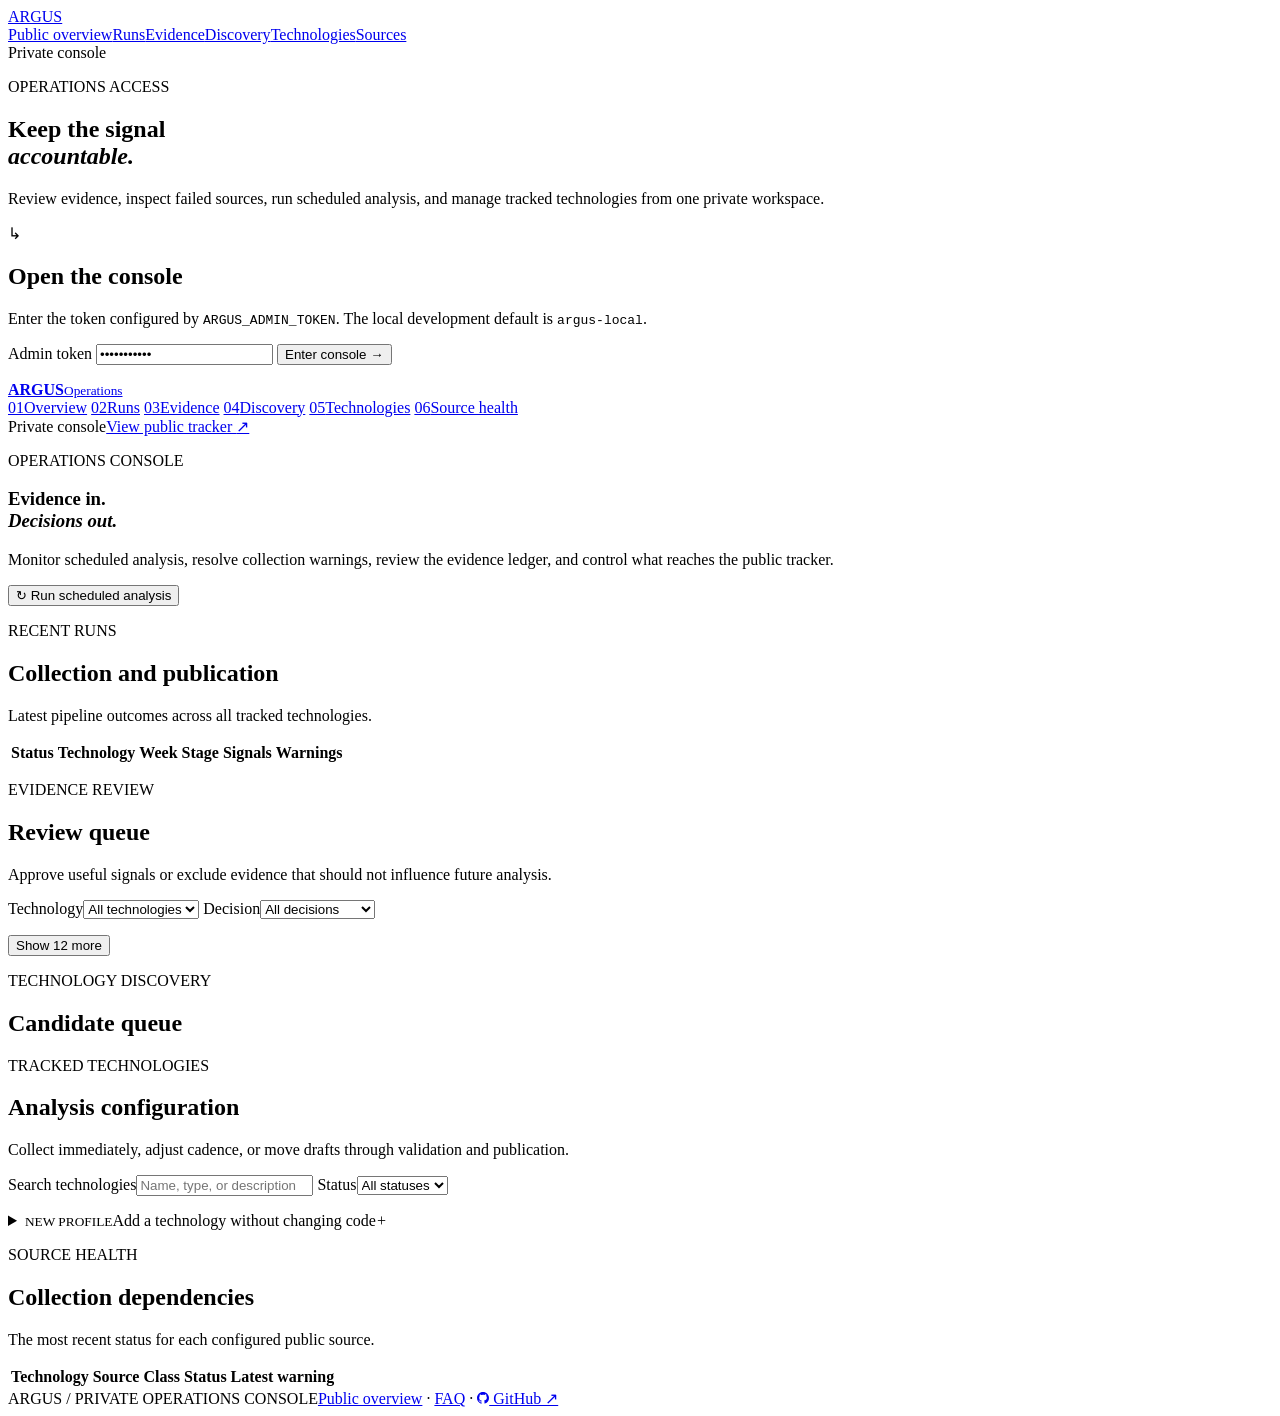
==== frontend/public/admin.html @ 2bfcc496 "Add optional Cloudflare analytics integration" ====
<!doctype html>
<html lang="en">
  <head>
    <meta charset="UTF-8" />
    <meta name="viewport" content="width=device-width, initial-scale=1.0" />
    <meta name="description" content="Private ARGUS operations console for analysis runs, evidence review, source health, discovery, and technology configuration." />
    <meta name="robots" content="noindex,nofollow,noarchive" />
    <title>ARGUS — Operations Console</title>
    <link rel="icon" href="/favicon.svg" type="image/svg+xml" />
    <link rel="preconnect" href="https://fonts.googleapis.com" />
    <link rel="preconnect" href="https://fonts.gstatic.com" crossorigin />
    <link href="https://fonts.googleapis.com/css2?family=DM+Mono:wght@400;500&family=Manrope:wght@400;500;600;700;800&display=swap" rel="stylesheet" />
    <link rel="stylesheet" href="/styles.css?v=7f28ae5f" />
    <link rel="stylesheet" href="/operations.css?v=50d713cb" />
    <link rel="stylesheet" href="/admin.css?v=20d0d9c4" />
  </head>
  <body>
    <header class="topbar admin-topbar">
      <a class="brand" href="/" aria-label="ARGUS homepage"><img class="brand-mark" src="/argus-mark.svg" alt="" /><span>ARGUS</span></a>
      <nav aria-label="Operations sections"><a href="/">Public overview</a><a href="#runs">Runs</a><a href="#evidence">Evidence</a><a href="#discovery">Discovery</a><a href="#technologies">Technologies</a><a href="#sources">Sources</a></nav>
      <span class="console-label"><i></i> Private console</span>
    </header>

    <main class="wrap admin">
      <section id="login" class="login-shell">
        <div class="login-intro">
          <p class="eyebrow">OPERATIONS ACCESS</p>
          <h1>Keep the signal<br /><em>accountable.</em></h1>
          <p>Review evidence, inspect failed sources, run scheduled analysis, and manage tracked technologies from one private workspace.</p>
        </div>
        <article class="login panel">
          <span class="access-mark" aria-hidden="true">↳</span>
          <h2>Open the console</h2>
          <p>Enter the token configured by <code>ARGUS_ADMIN_TOKEN</code>. The local development default is <code>argus-local</code>.</p>
          <label for="token">Admin token</label>
          <input id="token" type="password" value="argus-local" autocomplete="current-password" />
          <button id="login-button" class="primary-action" type="button">Enter console <span>→</span></button>
          <p id="login-error" class="form-error" role="alert"></p>
        </article>
      </section>

      <section id="console" class="hidden">
        <div class="admin-shell">
          <aside class="admin-sidebar" aria-label="Admin navigation">
            <a class="admin-sidebar-brand" href="/" aria-label="ARGUS public overview"><img class="brand-mark" src="/argus-mark.svg" alt="" /><span><b>ARGUS</b><small>Operations</small></span></a>
            <nav class="admin-sidebar-nav" aria-label="Console sections">
              <a class="active" href="#overview"><span>01</span>Overview</a>
              <a href="#runs"><span>02</span>Runs</a>
              <a href="#evidence"><span>03</span>Evidence</a>
              <a href="#discovery"><span>04</span>Discovery</a>
              <a href="#technologies"><span>05</span>Technologies</a>
              <a href="#sources"><span>06</span>Source health</a>
            </nav>
            <div class="admin-sidebar-footer"><span class="console-label"><i></i> Private console</span><a href="/">View public tracker <span>↗</span></a></div>
          </aside>

          <div class="admin-main">
        <section id="overview" class="admin-view admin-overview-view active">
        <header class="admin-heading">
          <div>
            <p class="eyebrow">OPERATIONS CONSOLE</p>
            <h1>Evidence in.<br /><em>Decisions out.</em></h1>
            <p class="admin-lede">Monitor scheduled analysis, resolve collection warnings, review the evidence ledger, and control what reaches the public tracker.</p>
          </div>
          <button id="refresh-all" class="primary-action" type="button"><span aria-hidden="true">↻</span> Run scheduled analysis</button>
        </header>

        <section id="admin-health" class="admin-summary" aria-label="Operational summary"></section>
        </section>

        <section id="runs" class="admin-section admin-view">
          <div class="section-heading">
            <div><p class="eyebrow">RECENT RUNS</p><h2>Collection and publication</h2></div>
            <p class="subtle">Latest pipeline outcomes across all tracked technologies.</p>
          </div>
          <div class="admin-table panel"><table>
            <thead><tr><th>Status</th><th>Technology</th><th>Week</th><th>Stage</th><th>Signals</th><th>Warnings</th></tr></thead>
            <tbody id="run-rows"></tbody>
          </table></div>
        </section>

        <section id="evidence" class="admin-section admin-view">
          <div class="section-heading">
            <div><p class="eyebrow">EVIDENCE REVIEW</p><h2>Review queue</h2></div>
            <p class="subtle">Approve useful signals or exclude evidence that should not influence future analysis.</p>
          </div>
          <div class="review-toolbar panel">
            <label>Technology<select id="evidence-tech-filter" aria-label="Filter evidence by technology"><option value="">All technologies</option></select></label>
            <label>Decision<select id="evidence-filter" aria-label="Filter evidence by review state"><option value="">All decisions</option><option value="unreviewed">Awaiting review</option><option value="approved">Approved</option><option value="excluded">Excluded</option></select></label>
            <p id="evidence-queue-count" aria-live="polite"></p>
          </div>
          <div id="admin-evidence" class="admin-evidence"></div>
          <button id="evidence-more" class="secondary-action hidden" type="button">Show 12 more</button>
        </section>

        <section id="discovery" class="admin-section admin-view">
          <div class="section-heading">
            <div><p class="eyebrow">TECHNOLOGY DISCOVERY</p><h2>Candidate queue</h2></div>
            <p id="discovery-status" class="subtle"></p>
          </div>
          <div id="discovery-error"></div>
          <div id="discovery-list" class="discovery-grid"></div>
        </section>

        <section id="technologies" class="admin-section admin-view">
          <div class="section-heading">
            <div><p class="eyebrow">TRACKED TECHNOLOGIES</p><h2>Analysis configuration</h2></div>
            <p class="subtle">Collect immediately, adjust cadence, or move drafts through validation and publication.</p>
          </div>
          <div class="technology-filter-toolbar panel">
            <label>Search technologies<input id="technology-admin-search" type="search" placeholder="Name, type, or description" autocomplete="off" /></label>
            <label>Status<select id="technology-admin-status"><option value="">All statuses</option><option value="active">Active</option><option value="draft">Draft</option><option value="validated">Validated</option><option value="paused">Paused</option><option value="archived">Archived</option></select></label>
            <p id="technology-admin-count" aria-live="polite"></p>
          </div>
          <div id="technology-admin-list" class="technology-admin-grid"></div>
          <details class="new-tech panel">
            <summary><span><small>NEW PROFILE</small>Add a technology without changing code</span><i aria-hidden="true">+</i></summary>
            <form id="technology-form">
              <section class="profile-starter" aria-labelledby="profile-starter-title">
                <div class="form-section-heading"><span>01</span><div><h3 id="profile-starter-title">Describe the technology</h3><p>OpenRouter can prepare the remaining fields from a clear name and description.</p></div></div>
                <div class="starter-fields">
                  <label>Display name<input name="display_name" required placeholder="Example protocol" /></label>
                  <label>What it is<textarea name="definition" required placeholder="A short, unambiguous description of the technology."></textarea></label>
                </div>
                <div class="ai-action-row"><button id="enrich-technology" type="button" class="secondary-action">Prepare with AI <span>→</span></button><small>Generates an editable draft; nothing is published.</small></div>
                <p id="technology-ai-result" class="inline-result hidden" role="status"></p>
              </section>
              <fieldset class="profile-details">
                <legend><span>02</span><strong>Review profile details</strong></legend>
                <p>Repositories and queries affect collection quality. Confirm them before creating the draft.</p>
                <div class="profile-fields">
                  <label>Slug <small>lowercase letters, numbers, and hyphens</small><input name="id" required pattern="[a-z0-9-]+" placeholder="example-protocol" /></label>
                  <label>Type<input name="kind" required placeholder="protocol, framework, category" /></label>
                  <label class="wide-field">GitHub repositories <small>comma-separated owner/repository values</small><textarea name="github_repos" required placeholder="owner/repository"></textarea></label>
                  <label>Hacker News query<input name="hn_query" required placeholder="Example Protocol" /></label>
                  <label>Google News query<input name="news_query" required placeholder="Example Protocol AI" /></label>
                  <label class="wide-field">Relevance terms <small>comma-separated matching terms</small><textarea name="relevance_terms" required placeholder="example protocol, exampleprotocol"></textarea></label>
                </div>
              </fieldset>
              <div class="create-profile-row"><button type="submit" class="primary-action">Create draft <span>→</span></button><p id="technology-result" class="inline-result hidden" role="status"></p></div>
            </form>
          </details>
        </section>

        <section id="sources" class="admin-section admin-view">
          <div class="section-heading">
            <div><p class="eyebrow">SOURCE HEALTH</p><h2>Collection dependencies</h2></div>
            <p class="subtle">The most recent status for each configured public source.</p>
          </div>
          <div class="admin-table panel"><table>
            <thead><tr><th>Technology</th><th>Source</th><th>Class</th><th>Status</th><th>Latest warning</th></tr></thead>
            <tbody id="source-rows"></tbody>
          </table></div>
        </section>
          </div>
        </div>
      </section>
    </main>

    <footer class="wrap footer"><span>ARGUS / PRIVATE OPERATIONS CONSOLE</span><span><a href="/">Public overview</a> · <a href="/faq">FAQ</a> · <a href="https://github.com/thecodepapaya/argus" target="_blank" rel="noreferrer" aria-label="ARGUS source code on GitHub"><svg aria-hidden="true" width="12" height="12" viewBox="0 0 16 16" fill="currentColor"><path d="M8 0C3.58 0 0 3.58 0 8c0 3.54 2.29 6.53 5.47 7.59.4.07.55-.17.55-.38 0-.19-.01-.82-.01-1.49-2.01.37-2.53-.49-2.69-.94-.09-.23-.48-.94-.82-1.13-.28-.15-.68-.52-.01-.53.63-.01 1.08.58 1.23.82.72 1.21 1.87.87 2.33.66.07-.52.28-.87.51-1.07-1.78-.2-3.64-.89-3.64-3.95 0-.87.31-1.59.82-2.15-.08-.2-.36-1.02.08-2.12 0 0 .67-.21 2.2.82A7.7 7.7 0 0 1 8 3.73c.68 0 1.36.09 2 .27 1.53-1.04 2.2-.82 2.2-.82.44 1.1.16 1.92.08 2.12.51.56.82 1.27.82 2.15 0 3.07-1.87 3.75-3.65 3.95.29.25.54.73.54 1.48 0 1.07-.01 1.93-.01 2.2 0 .21.15.46.55.38A8.01 8.01 0 0 0 16 8c0-4.42-3.58-8-8-8Z"/></svg> GitHub ↗</a></span></footer>
    <script src="/admin.js?v=9e6efaed"></script>
  </body>
</html>
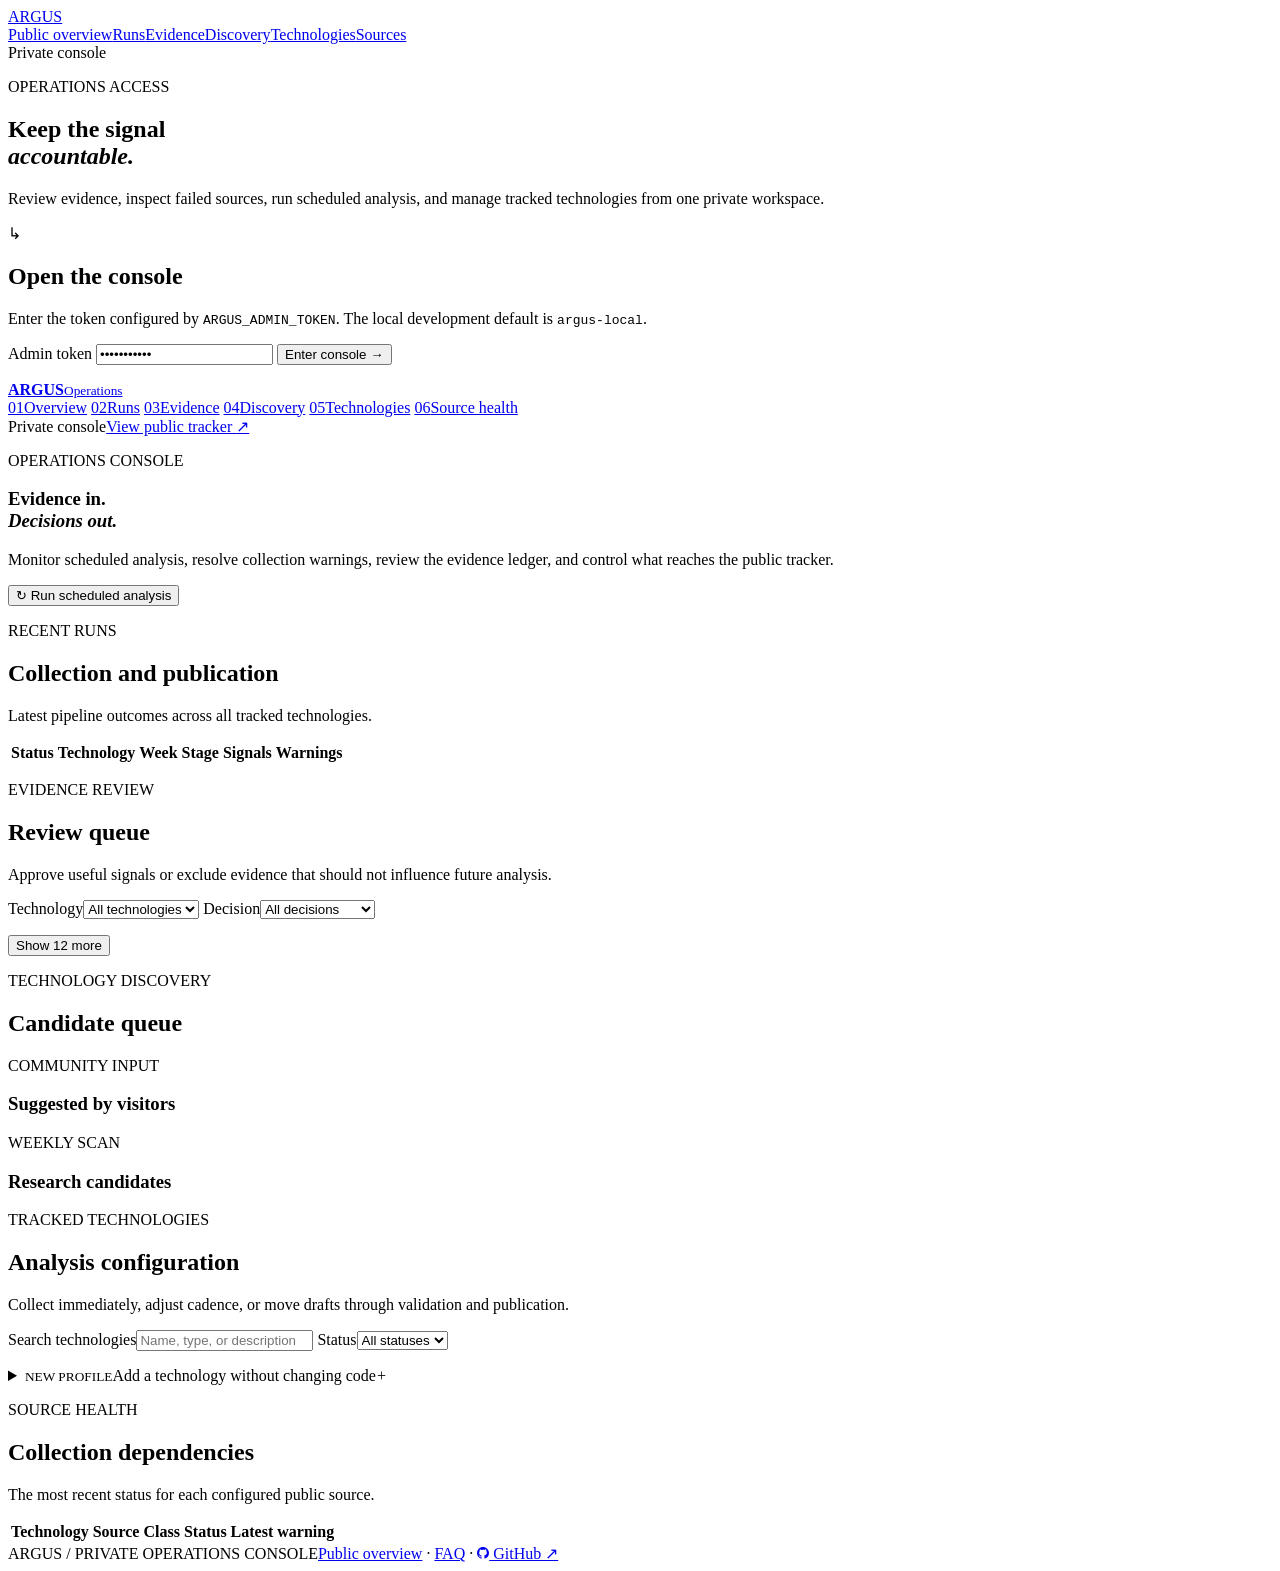
==== commit 9606fe47: "Add visitor technology suggestions" ====
--- a/frontend/public/admin.html
+++ b/frontend/public/admin.html
@@ -11,8 +11,8 @@
     <link rel="preconnect" href="https://fonts.gstatic.com" crossorigin />
     <link href="https://fonts.googleapis.com/css2?family=DM+Mono:wght@400;500&family=Manrope:wght@400;500;600;700;800&display=swap" rel="stylesheet" />
     <link rel="stylesheet" href="/styles.css?v=7f28ae5f" />
-    <link rel="stylesheet" href="/operations.css?v=50d713cb" />
-    <link rel="stylesheet" href="/admin.css?v=20d0d9c4" />
+    <link rel="stylesheet" href="/operations.css?v=f9abea83" />
+    <link rel="stylesheet" href="/admin.css?v=99da907e" />
   </head>
   <body>
     <header class="topbar admin-topbar">
@@ -99,7 +99,14 @@
             <p id="discovery-status" class="subtle"></p>
           </div>
           <div id="discovery-error"></div>
-          <div id="discovery-list" class="discovery-grid"></div>
+          <section class="discovery-subsection" aria-labelledby="visitor-suggestions-heading">
+            <div class="discovery-subheading"><div><p class="eyebrow">COMMUNITY INPUT</p><h3 id="visitor-suggestions-heading">Suggested by visitors</h3></div><p id="visitor-suggestion-count" class="subtle"></p></div>
+            <div id="visitor-suggestion-list" class="discovery-grid"></div>
+          </section>
+          <section class="discovery-subsection" aria-labelledby="automated-suggestions-heading">
+            <div class="discovery-subheading"><div><p class="eyebrow">WEEKLY SCAN</p><h3 id="automated-suggestions-heading">Research candidates</h3></div></div>
+            <div id="discovery-list" class="discovery-grid"></div>
+          </section>
         </section>
 
         <section id="technologies" class="admin-section admin-view">
@@ -158,6 +165,6 @@
     </main>
 
     <footer class="wrap footer"><span>ARGUS / PRIVATE OPERATIONS CONSOLE</span><span><a href="/">Public overview</a> · <a href="/faq">FAQ</a> · <a href="https://github.com/thecodepapaya/argus" target="_blank" rel="noreferrer" aria-label="ARGUS source code on GitHub"><svg aria-hidden="true" width="12" height="12" viewBox="0 0 16 16" fill="currentColor"><path d="M8 0C3.58 0 0 3.58 0 8c0 3.54 2.29 6.53 5.47 7.59.4.07.55-.17.55-.38 0-.19-.01-.82-.01-1.49-2.01.37-2.53-.49-2.69-.94-.09-.23-.48-.94-.82-1.13-.28-.15-.68-.52-.01-.53.63-.01 1.08.58 1.23.82.72 1.21 1.87.87 2.33.66.07-.52.28-.87.51-1.07-1.78-.2-3.64-.89-3.64-3.95 0-.87.31-1.59.82-2.15-.08-.2-.36-1.02.08-2.12 0 0 .67-.21 2.2.82A7.7 7.7 0 0 1 8 3.73c.68 0 1.36.09 2 .27 1.53-1.04 2.2-.82 2.2-.82.44 1.1.16 1.92.08 2.12.51.56.82 1.27.82 2.15 0 3.07-1.87 3.75-3.65 3.95.29.25.54.73.54 1.48 0 1.07-.01 1.93-.01 2.2 0 .21.15.46.55.38A8.01 8.01 0 0 0 16 8c0-4.42-3.58-8-8-8Z"/></svg> GitHub ↗</a></span></footer>
-    <script src="/admin.js?v=9e6efaed"></script>
+    <script src="/admin.js?v=1f2615c0"></script>
   </body>
 </html>
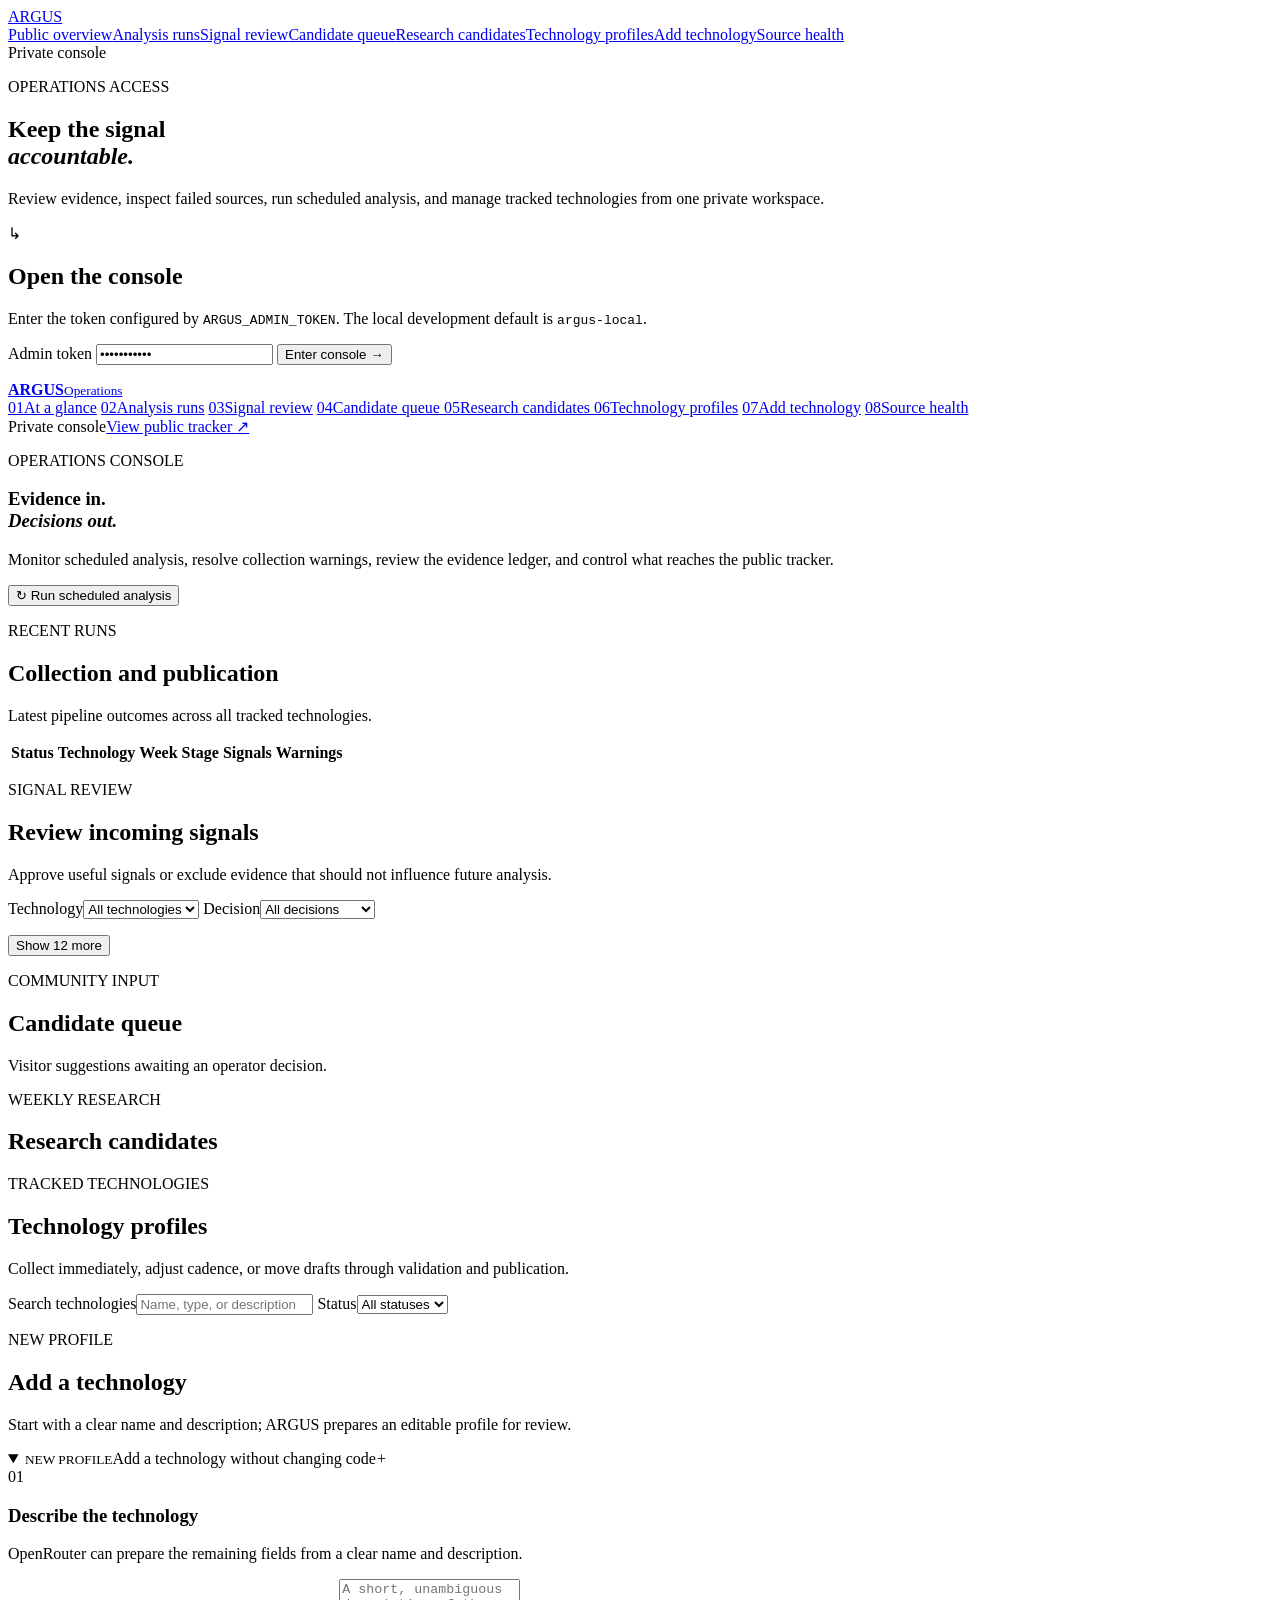
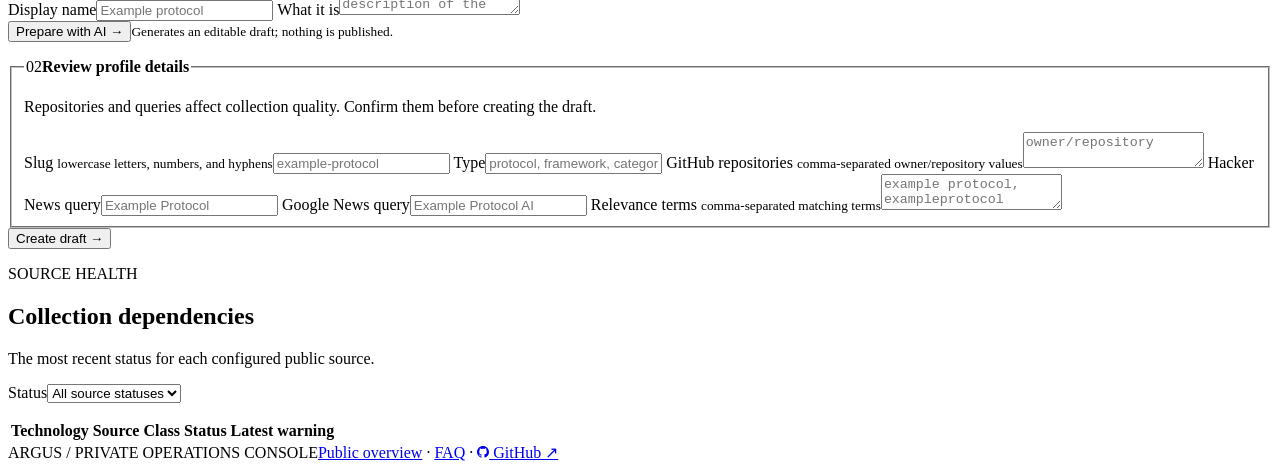
==== commit 838c56f2: "Clarify admin work queues and suggestion flow" ====
--- a/frontend/public/admin.html
+++ b/frontend/public/admin.html
@@ -11,13 +11,13 @@
     <link rel="preconnect" href="https://fonts.gstatic.com" crossorigin />
     <link href="https://fonts.googleapis.com/css2?family=DM+Mono:wght@400;500&family=Manrope:wght@400;500;600;700;800&display=swap" rel="stylesheet" />
     <link rel="stylesheet" href="/styles.css?v=7f28ae5f" />
-    <link rel="stylesheet" href="/operations.css?v=f9abea83" />
-    <link rel="stylesheet" href="/admin.css?v=99da907e" />
+    <link rel="stylesheet" href="/operations.css?v=49ee10c4" />
+    <link rel="stylesheet" href="/admin.css?v=ca16e70a" />
   </head>
   <body>
     <header class="topbar admin-topbar">
       <a class="brand" href="/" aria-label="ARGUS homepage"><img class="brand-mark" src="/argus-mark.svg" alt="" /><span>ARGUS</span></a>
-      <nav aria-label="Operations sections"><a href="/">Public overview</a><a href="#runs">Runs</a><a href="#evidence">Evidence</a><a href="#discovery">Discovery</a><a href="#technologies">Technologies</a><a href="#sources">Sources</a></nav>
+      <nav aria-label="Operations sections"><a href="/">Public overview</a><a href="#runs">Analysis runs</a><a href="#signal-review">Signal review</a><a href="#visitor-suggestions">Candidate queue</a><a href="#research-candidates">Research candidates</a><a href="#technologies">Technology profiles</a><a href="#new-technology">Add technology</a><a href="#sources">Source health</a></nav>
       <span class="console-label"><i></i> Private console</span>
     </header>
 
@@ -44,12 +44,14 @@
           <aside class="admin-sidebar" aria-label="Admin navigation">
             <a class="admin-sidebar-brand" href="/" aria-label="ARGUS public overview"><img class="brand-mark" src="/argus-mark.svg" alt="" /><span><b>ARGUS</b><small>Operations</small></span></a>
             <nav class="admin-sidebar-nav" aria-label="Console sections">
-              <a class="active" href="#overview"><span>01</span>Overview</a>
-              <a href="#runs"><span>02</span>Runs</a>
-              <a href="#evidence"><span>03</span>Evidence</a>
-              <a href="#discovery"><span>04</span>Discovery</a>
-              <a href="#technologies"><span>05</span>Technologies</a>
-              <a href="#sources"><span>06</span>Source health</a>
+              <a class="active" href="#overview"><span>01</span>At a glance</a>
+              <a href="#runs"><span>02</span>Analysis runs</a>
+              <a href="#signal-review"><span>03</span>Signal review</a>
+              <a href="#visitor-suggestions"><span>04</span>Candidate queue <i class="sidebar-dot hidden" data-queue-dot="visitor" aria-label="Visitor suggestions awaiting review"></i></a>
+              <a href="#research-candidates"><span>05</span>Research candidates <i class="sidebar-dot hidden" data-queue-dot="research" aria-label="Research candidates awaiting review"></i></a>
+              <a href="#technologies"><span>06</span>Technology profiles</a>
+              <a href="#new-technology"><span>07</span>Add technology</a>
+              <a href="#sources"><span>08</span>Source health</a>
             </nav>
             <div class="admin-sidebar-footer"><span class="console-label"><i></i> Private console</span><a href="/">View public tracker <span>↗</span></a></div>
           </aside>
@@ -79,9 +81,9 @@
           </table></div>
         </section>
 
-        <section id="evidence" class="admin-section admin-view">
+        <section id="signal-review" class="admin-section admin-view">
           <div class="section-heading">
-            <div><p class="eyebrow">EVIDENCE REVIEW</p><h2>Review queue</h2></div>
+            <div><p class="eyebrow">SIGNAL REVIEW</p><h2>Review incoming signals</h2></div>
             <p class="subtle">Approve useful signals or exclude evidence that should not influence future analysis.</p>
           </div>
           <div class="review-toolbar panel">
@@ -93,25 +95,27 @@
           <button id="evidence-more" class="secondary-action hidden" type="button">Show 12 more</button>
         </section>
 
-        <section id="discovery" class="admin-section admin-view">
+        <section id="visitor-suggestions" class="admin-section admin-view">
           <div class="section-heading">
-            <div><p class="eyebrow">TECHNOLOGY DISCOVERY</p><h2>Candidate queue</h2></div>
+            <div><p class="eyebrow">COMMUNITY INPUT</p><h2>Candidate queue</h2></div>
+            <p class="subtle">Visitor suggestions awaiting an operator decision.</p>
+          </div>
+          <div class="discovery-subheading"><p id="visitor-suggestion-count" class="subtle"></p></div>
+          <div id="visitor-suggestion-list" class="discovery-grid"></div>
+        </section>
+
+        <section id="research-candidates" class="admin-section admin-view">
+          <div class="section-heading">
+            <div><p class="eyebrow">WEEKLY RESEARCH</p><h2>Research candidates</h2></div>
             <p id="discovery-status" class="subtle"></p>
           </div>
           <div id="discovery-error"></div>
-          <section class="discovery-subsection" aria-labelledby="visitor-suggestions-heading">
-            <div class="discovery-subheading"><div><p class="eyebrow">COMMUNITY INPUT</p><h3 id="visitor-suggestions-heading">Suggested by visitors</h3></div><p id="visitor-suggestion-count" class="subtle"></p></div>
-            <div id="visitor-suggestion-list" class="discovery-grid"></div>
-          </section>
-          <section class="discovery-subsection" aria-labelledby="automated-suggestions-heading">
-            <div class="discovery-subheading"><div><p class="eyebrow">WEEKLY SCAN</p><h3 id="automated-suggestions-heading">Research candidates</h3></div></div>
-            <div id="discovery-list" class="discovery-grid"></div>
-          </section>
+          <div id="discovery-list" class="discovery-grid"></div>
         </section>
 
         <section id="technologies" class="admin-section admin-view">
           <div class="section-heading">
-            <div><p class="eyebrow">TRACKED TECHNOLOGIES</p><h2>Analysis configuration</h2></div>
+            <div><p class="eyebrow">TRACKED TECHNOLOGIES</p><h2>Technology profiles</h2></div>
             <p class="subtle">Collect immediately, adjust cadence, or move drafts through validation and publication.</p>
           </div>
           <div class="technology-filter-toolbar panel">
@@ -120,7 +124,14 @@
             <p id="technology-admin-count" aria-live="polite"></p>
           </div>
           <div id="technology-admin-list" class="technology-admin-grid"></div>
-          <details class="new-tech panel">
+        </section>
+
+        <section id="new-technology" class="admin-section admin-view">
+          <div class="section-heading">
+            <div><p class="eyebrow">NEW PROFILE</p><h2>Add a technology</h2></div>
+            <p class="subtle">Start with a clear name and description; ARGUS prepares an editable profile for review.</p>
+          </div>
+          <details class="new-tech panel" open>
             <summary><span><small>NEW PROFILE</small>Add a technology without changing code</span><i aria-hidden="true">+</i></summary>
             <form id="technology-form">
               <section class="profile-starter" aria-labelledby="profile-starter-title">
@@ -154,6 +165,7 @@
             <div><p class="eyebrow">SOURCE HEALTH</p><h2>Collection dependencies</h2></div>
             <p class="subtle">The most recent status for each configured public source.</p>
           </div>
+          <div class="source-filter-toolbar panel"><label>Status<select id="source-status-filter" aria-label="Filter sources by status"><option value="">All source statuses</option><option value="healthy">Healthy</option><option value="warning">Warning</option></select></label><p id="source-filter-count" aria-live="polite"></p></div>
           <div class="admin-table panel"><table>
             <thead><tr><th>Technology</th><th>Source</th><th>Class</th><th>Status</th><th>Latest warning</th></tr></thead>
             <tbody id="source-rows"></tbody>
@@ -165,6 +177,6 @@
     </main>
 
     <footer class="wrap footer"><span>ARGUS / PRIVATE OPERATIONS CONSOLE</span><span><a href="/">Public overview</a> · <a href="/faq">FAQ</a> · <a href="https://github.com/thecodepapaya/argus" target="_blank" rel="noreferrer" aria-label="ARGUS source code on GitHub"><svg aria-hidden="true" width="12" height="12" viewBox="0 0 16 16" fill="currentColor"><path d="M8 0C3.58 0 0 3.58 0 8c0 3.54 2.29 6.53 5.47 7.59.4.07.55-.17.55-.38 0-.19-.01-.82-.01-1.49-2.01.37-2.53-.49-2.69-.94-.09-.23-.48-.94-.82-1.13-.28-.15-.68-.52-.01-.53.63-.01 1.08.58 1.23.82.72 1.21 1.87.87 2.33.66.07-.52.28-.87.51-1.07-1.78-.2-3.64-.89-3.64-3.95 0-.87.31-1.59.82-2.15-.08-.2-.36-1.02.08-2.12 0 0 .67-.21 2.2.82A7.7 7.7 0 0 1 8 3.73c.68 0 1.36.09 2 .27 1.53-1.04 2.2-.82 2.2-.82.44 1.1.16 1.92.08 2.12.51.56.82 1.27.82 2.15 0 3.07-1.87 3.75-3.65 3.95.29.25.54.73.54 1.48 0 1.07-.01 1.93-.01 2.2 0 .21.15.46.55.38A8.01 8.01 0 0 0 16 8c0-4.42-3.58-8-8-8Z"/></svg> GitHub ↗</a></span></footer>
-    <script src="/admin.js?v=1f2615c0"></script>
+    <script src="/admin.js?v=1bbd6777"></script>
   </body>
 </html>
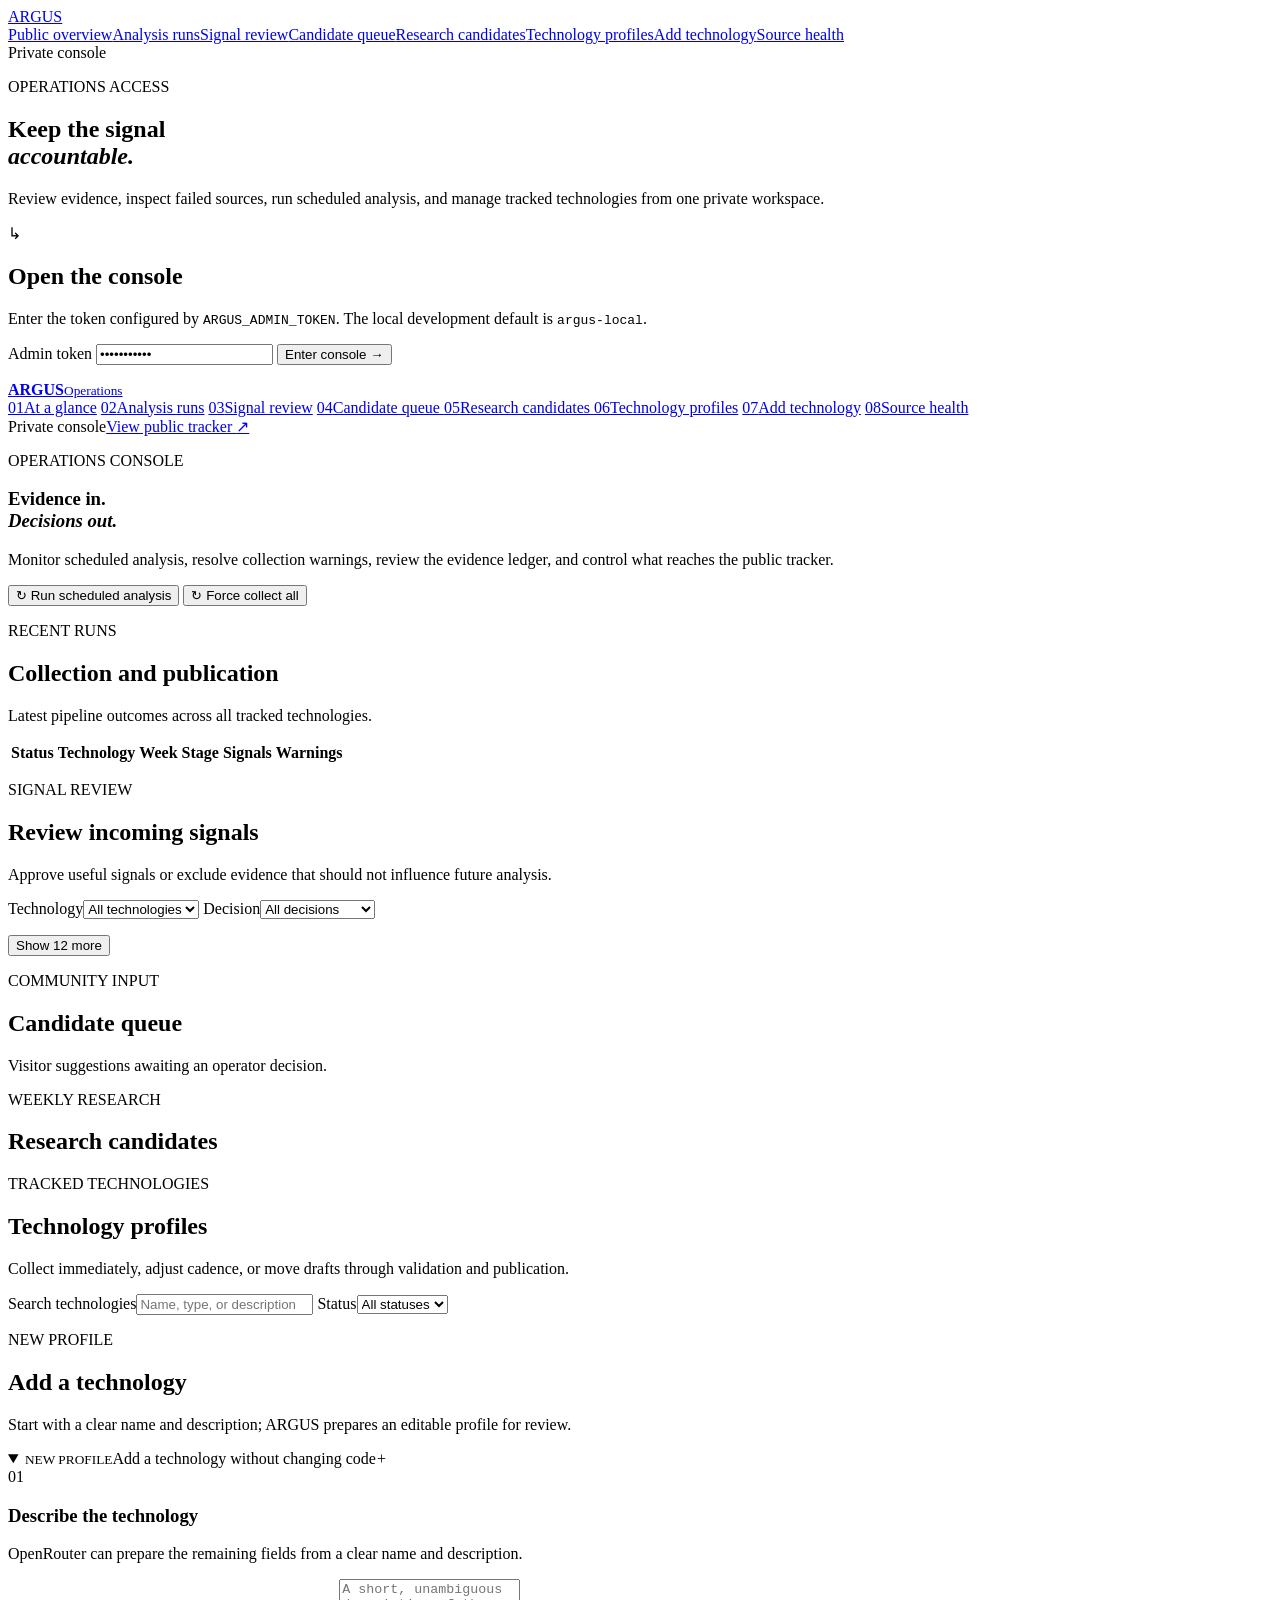
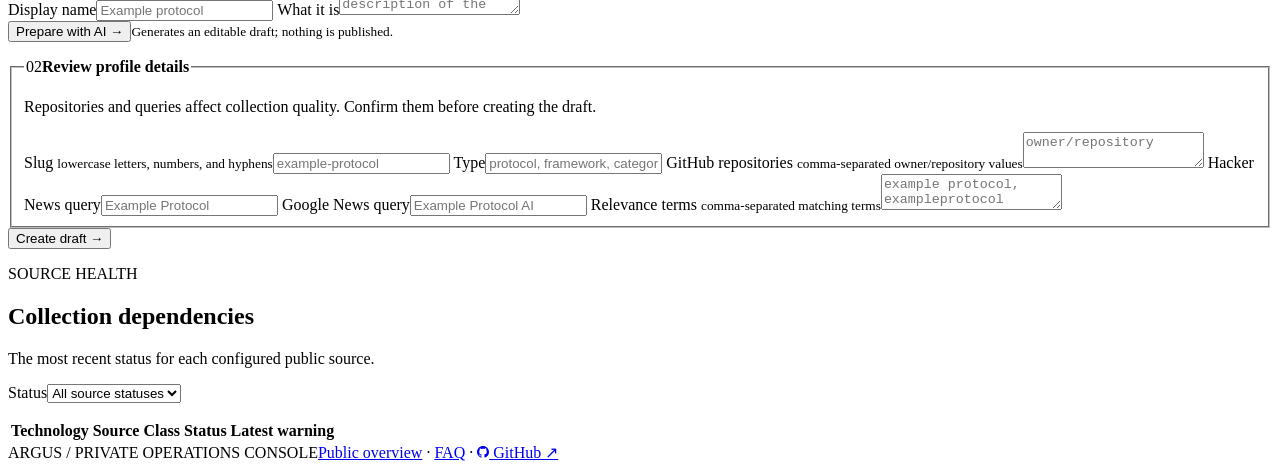
==== commit 604b3ffb: "Improve lifecycle inference with settling periods and source health" ====
--- a/frontend/public/admin.html
+++ b/frontend/public/admin.html
@@ -11,8 +11,8 @@
     <link rel="preconnect" href="https://fonts.gstatic.com" crossorigin />
     <link href="https://fonts.googleapis.com/css2?family=DM+Mono:wght@400;500&family=Manrope:wght@400;500;600;700;800&display=swap" rel="stylesheet" />
     <link rel="stylesheet" href="/styles.css?v=7f28ae5f" />
-    <link rel="stylesheet" href="/operations.css?v=49ee10c4" />
-    <link rel="stylesheet" href="/admin.css?v=ca16e70a" />
+    <link rel="stylesheet" href="/operations.css?v=a33dc154" />
+    <link rel="stylesheet" href="/admin.css?v=e21d68be" />
   </head>
   <body>
     <header class="topbar admin-topbar">
@@ -64,7 +64,10 @@
             <h1>Evidence in.<br /><em>Decisions out.</em></h1>
             <p class="admin-lede">Monitor scheduled analysis, resolve collection warnings, review the evidence ledger, and control what reaches the public tracker.</p>
           </div>
-          <button id="refresh-all" class="primary-action" type="button"><span aria-hidden="true">↻</span> Run scheduled analysis</button>
+          <div class="analysis-actions">
+            <button id="refresh-all" class="secondary-action" type="button"><span aria-hidden="true">↻</span> Run scheduled analysis</button>
+            <button id="force-refresh-all" class="primary-action" type="button" title="Refresh every active technology, including those not currently due."><span aria-hidden="true">↻</span> Force collect all</button>
+          </div>
         </header>
 
         <section id="admin-health" class="admin-summary" aria-label="Operational summary"></section>
@@ -177,6 +180,6 @@
     </main>
 
     <footer class="wrap footer"><span>ARGUS / PRIVATE OPERATIONS CONSOLE</span><span><a href="/">Public overview</a> · <a href="/faq">FAQ</a> · <a href="https://github.com/thecodepapaya/argus" target="_blank" rel="noreferrer" aria-label="ARGUS source code on GitHub"><svg aria-hidden="true" width="12" height="12" viewBox="0 0 16 16" fill="currentColor"><path d="M8 0C3.58 0 0 3.58 0 8c0 3.54 2.29 6.53 5.47 7.59.4.07.55-.17.55-.38 0-.19-.01-.82-.01-1.49-2.01.37-2.53-.49-2.69-.94-.09-.23-.48-.94-.82-1.13-.28-.15-.68-.52-.01-.53.63-.01 1.08.58 1.23.82.72 1.21 1.87.87 2.33.66.07-.52.28-.87.51-1.07-1.78-.2-3.64-.89-3.64-3.95 0-.87.31-1.59.82-2.15-.08-.2-.36-1.02.08-2.12 0 0 .67-.21 2.2.82A7.7 7.7 0 0 1 8 3.73c.68 0 1.36.09 2 .27 1.53-1.04 2.2-.82 2.2-.82.44 1.1.16 1.92.08 2.12.51.56.82 1.27.82 2.15 0 3.07-1.87 3.75-3.65 3.95.29.25.54.73.54 1.48 0 1.07-.01 1.93-.01 2.2 0 .21.15.46.55.38A8.01 8.01 0 0 0 16 8c0-4.42-3.58-8-8-8Z"/></svg> GitHub ↗</a></span></footer>
-    <script src="/admin.js?v=1bbd6777"></script>
+    <script src="/admin.js?v=e9c82f82"></script>
   </body>
 </html>
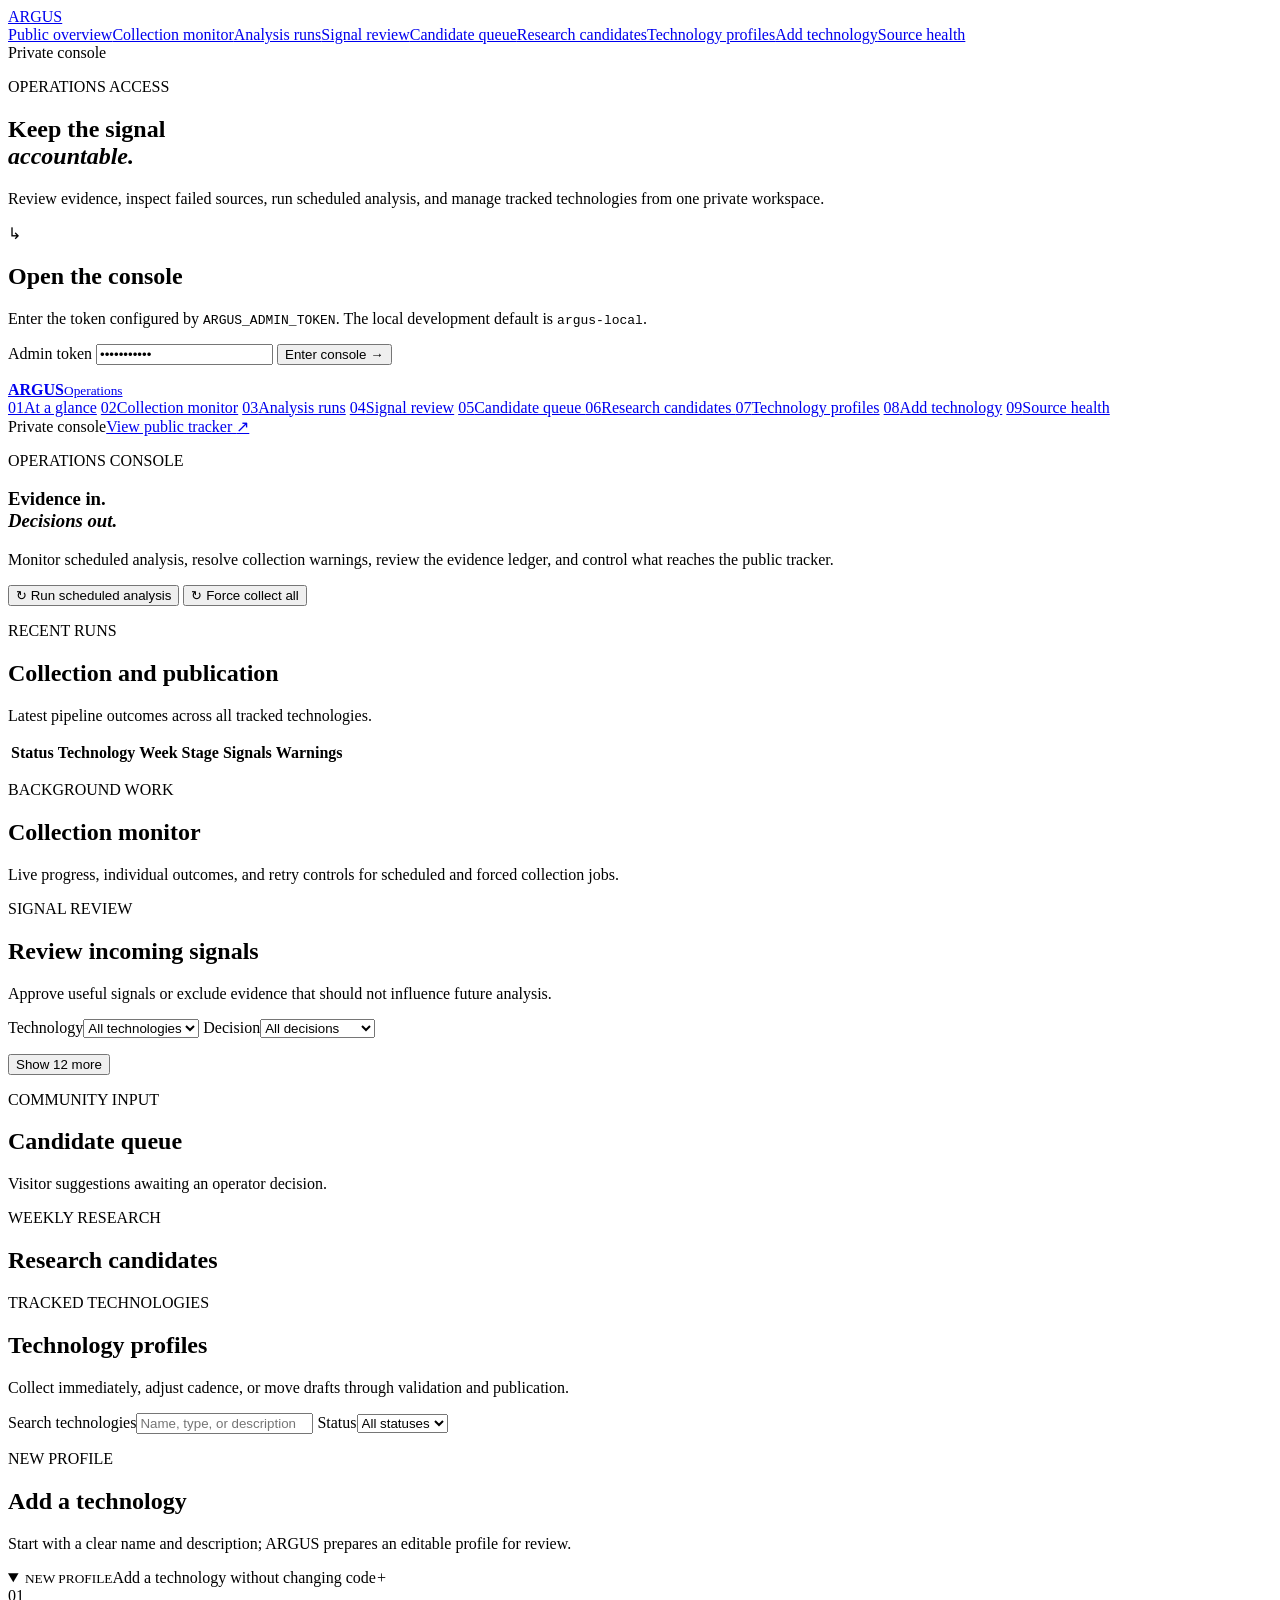
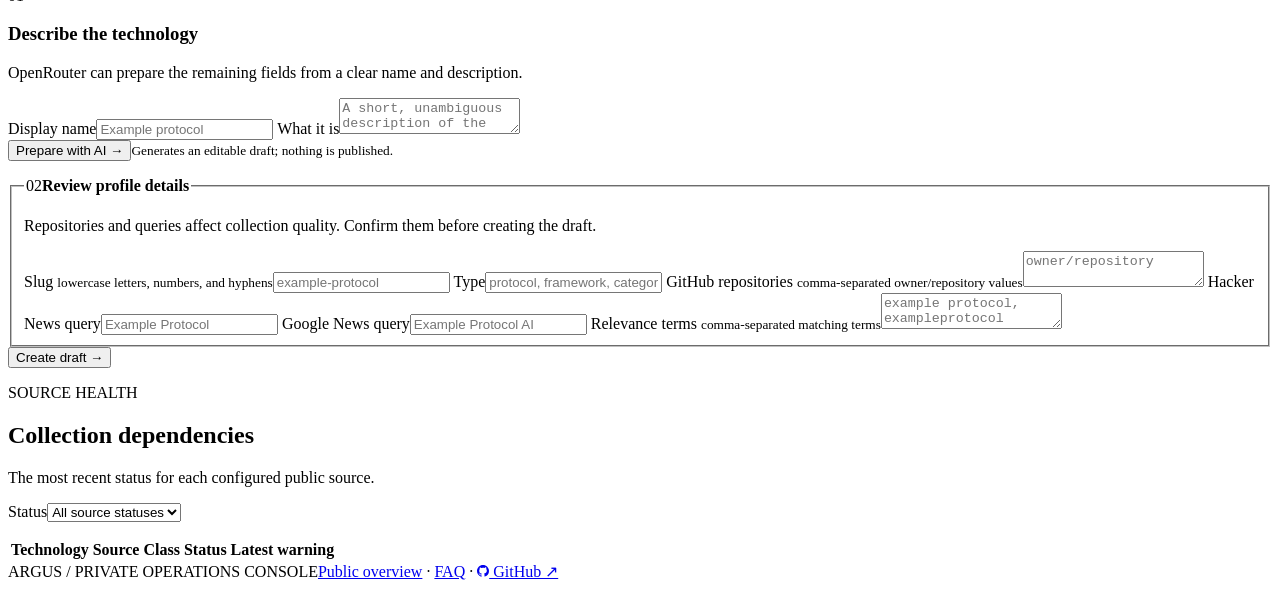
==== commit 52859096: "Add asynchronous collection job monitoring and retry support" ====
--- a/frontend/public/admin.html
+++ b/frontend/public/admin.html
@@ -12,12 +12,12 @@
     <link href="https://fonts.googleapis.com/css2?family=DM+Mono:wght@400;500&family=Manrope:wght@400;500;600;700;800&display=swap" rel="stylesheet" />
     <link rel="stylesheet" href="/styles.css?v=7f28ae5f" />
     <link rel="stylesheet" href="/operations.css?v=a33dc154" />
-    <link rel="stylesheet" href="/admin.css?v=e21d68be" />
+    <link rel="stylesheet" href="/admin.css?v=6e73d25b" />
   </head>
   <body>
     <header class="topbar admin-topbar">
       <a class="brand" href="/" aria-label="ARGUS homepage"><img class="brand-mark" src="/argus-mark.svg" alt="" /><span>ARGUS</span></a>
-      <nav aria-label="Operations sections"><a href="/">Public overview</a><a href="#runs">Analysis runs</a><a href="#signal-review">Signal review</a><a href="#visitor-suggestions">Candidate queue</a><a href="#research-candidates">Research candidates</a><a href="#technologies">Technology profiles</a><a href="#new-technology">Add technology</a><a href="#sources">Source health</a></nav>
+      <nav aria-label="Operations sections"><a href="/">Public overview</a><a href="#collection-jobs">Collection monitor</a><a href="#runs">Analysis runs</a><a href="#signal-review">Signal review</a><a href="#visitor-suggestions">Candidate queue</a><a href="#research-candidates">Research candidates</a><a href="#technologies">Technology profiles</a><a href="#new-technology">Add technology</a><a href="#sources">Source health</a></nav>
       <span class="console-label"><i></i> Private console</span>
     </header>
 
@@ -45,13 +45,14 @@
             <a class="admin-sidebar-brand" href="/" aria-label="ARGUS public overview"><img class="brand-mark" src="/argus-mark.svg" alt="" /><span><b>ARGUS</b><small>Operations</small></span></a>
             <nav class="admin-sidebar-nav" aria-label="Console sections">
               <a class="active" href="#overview"><span>01</span>At a glance</a>
-              <a href="#runs"><span>02</span>Analysis runs</a>
-              <a href="#signal-review"><span>03</span>Signal review</a>
-              <a href="#visitor-suggestions"><span>04</span>Candidate queue <i class="sidebar-dot hidden" data-queue-dot="visitor" aria-label="Visitor suggestions awaiting review"></i></a>
-              <a href="#research-candidates"><span>05</span>Research candidates <i class="sidebar-dot hidden" data-queue-dot="research" aria-label="Research candidates awaiting review"></i></a>
-              <a href="#technologies"><span>06</span>Technology profiles</a>
-              <a href="#new-technology"><span>07</span>Add technology</a>
-              <a href="#sources"><span>08</span>Source health</a>
+              <a href="#collection-jobs"><span>02</span>Collection monitor</a>
+              <a href="#runs"><span>03</span>Analysis runs</a>
+              <a href="#signal-review"><span>04</span>Signal review</a>
+              <a href="#visitor-suggestions"><span>05</span>Candidate queue <i class="sidebar-dot hidden" data-queue-dot="visitor" aria-label="Visitor suggestions awaiting review"></i></a>
+              <a href="#research-candidates"><span>06</span>Research candidates <i class="sidebar-dot hidden" data-queue-dot="research" aria-label="Research candidates awaiting review"></i></a>
+              <a href="#technologies"><span>07</span>Technology profiles</a>
+              <a href="#new-technology"><span>08</span>Add technology</a>
+              <a href="#sources"><span>09</span>Source health</a>
             </nav>
             <div class="admin-sidebar-footer"><span class="console-label"><i></i> Private console</span><a href="/">View public tracker <span>↗</span></a></div>
           </aside>
@@ -82,6 +83,11 @@
             <thead><tr><th>Status</th><th>Technology</th><th>Week</th><th>Stage</th><th>Signals</th><th>Warnings</th></tr></thead>
             <tbody id="run-rows"></tbody>
           </table></div>
+        </section>
+
+        <section id="collection-jobs" class="admin-section admin-view">
+          <div class="section-heading"><div><p class="eyebrow">BACKGROUND WORK</p><h2>Collection monitor</h2></div><p class="subtle">Live progress, individual outcomes, and retry controls for scheduled and forced collection jobs.</p></div>
+          <div id="collection-job-list" class="collection-job-list" aria-live="polite"></div>
         </section>
 
         <section id="signal-review" class="admin-section admin-view">
@@ -180,6 +186,6 @@
     </main>
 
     <footer class="wrap footer"><span>ARGUS / PRIVATE OPERATIONS CONSOLE</span><span><a href="/">Public overview</a> · <a href="/faq">FAQ</a> · <a href="https://github.com/thecodepapaya/argus" target="_blank" rel="noreferrer" aria-label="ARGUS source code on GitHub"><svg aria-hidden="true" width="12" height="12" viewBox="0 0 16 16" fill="currentColor"><path d="M8 0C3.58 0 0 3.58 0 8c0 3.54 2.29 6.53 5.47 7.59.4.07.55-.17.55-.38 0-.19-.01-.82-.01-1.49-2.01.37-2.53-.49-2.69-.94-.09-.23-.48-.94-.82-1.13-.28-.15-.68-.52-.01-.53.63-.01 1.08.58 1.23.82.72 1.21 1.87.87 2.33.66.07-.52.28-.87.51-1.07-1.78-.2-3.64-.89-3.64-3.95 0-.87.31-1.59.82-2.15-.08-.2-.36-1.02.08-2.12 0 0 .67-.21 2.2.82A7.7 7.7 0 0 1 8 3.73c.68 0 1.36.09 2 .27 1.53-1.04 2.2-.82 2.2-.82.44 1.1.16 1.92.08 2.12.51.56.82 1.27.82 2.15 0 3.07-1.87 3.75-3.65 3.95.29.25.54.73.54 1.48 0 1.07-.01 1.93-.01 2.2 0 .21.15.46.55.38A8.01 8.01 0 0 0 16 8c0-4.42-3.58-8-8-8Z"/></svg> GitHub ↗</a></span></footer>
-    <script src="/admin.js?v=e9c82f82"></script>
+    <script src="/admin.js?v=b134329c"></script>
   </body>
 </html>
